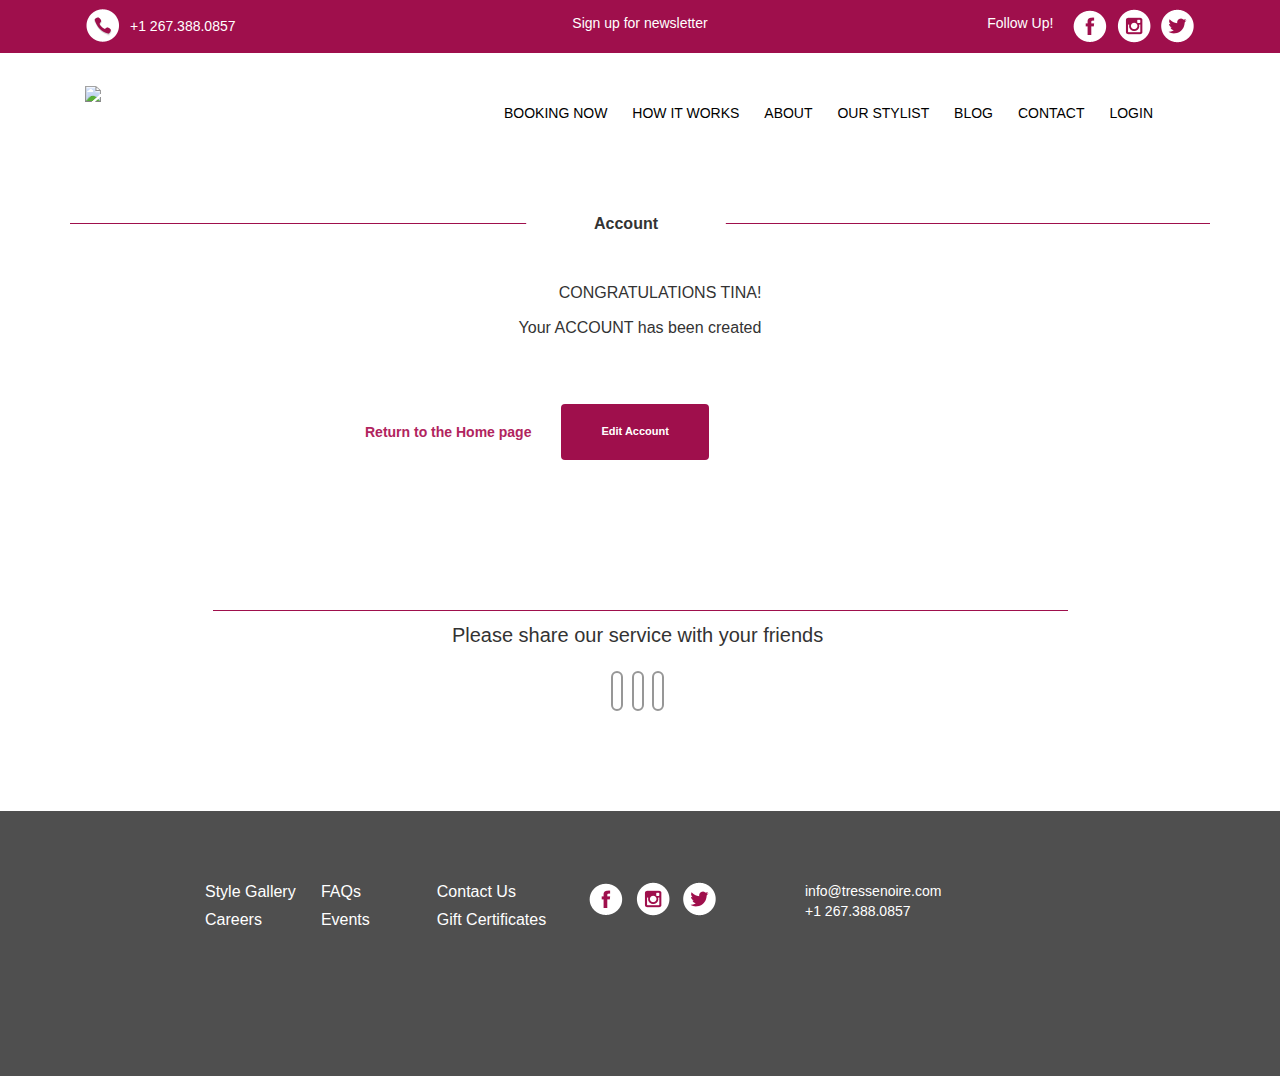
==== Account Created.html @ 784e3364 "initial commit" ====
<!doctype html>
<html lang="en">
  <head>
    <meta charset="utf-8">
    <meta http-equiv="X-UA-Compatible" content="IE=edge">
    <meta name="viewport" content="width=device-width, initial-scale=1">
    <!-- The above 3 meta tags *must* come first in the head; any other head content must come *after* these tags -->
    <title>Account Created</title>
    <link rel="preconnect" href="https://fonts.googleapis.com">
    <link rel="preconnect" href="https://fonts.gstatic.com" crossorigin>
	

    <link href="style.css" rel="stylesheet">
    <link href="css/lightslider.css" rel="stylesheet">
    

    <!-- Bootstrap -->
    <link rel="stylesheet" href="https://cdn.jsdelivr.net/npm/bootstrap@3.4.1/dist/css/bootstrap.min.css" integrity="sha384-HSMxcRTRxnN+Bdg0JdbxYKrThecOKuH5zCYotlSAcp1+c8xmyTe9GYg1l9a69psu" crossorigin="anonymous">
    <script src="http://ajax.googleapis.com/ajax/libs/jquery/1.9.1/jquery.min.js"></script>

    <!-- HTML5 shim and Respond.js for IE8 support of HTML5 elements and media queries -->
    <!-- WARNING: Respond.js doesn't work if you view the page via file:// -->
    <!--[if lt IE 9]>
      <script src="https://cdn.jsdelivr.net/npm/html5shiv@3.7.3/dist/html5shiv.min.js"></script>
      <script src="https://cdn.jsdelivr.net/npm/respond.js@1.4.2/dest/respond.min.js"></script>
    <![endif]-->
    
    
  <script>
$(document).ready(function(){
  $(".new_acc-button").click(function(){
    $(".popupWrap").toggleClass("active");
  });
  $(".closePopup, .popupTransparent").click(function(){
    $(".popupWrap").removeClass("active");
  });
});
</script>  
    
    
  </head>
  <body>
    
    
    
    <div class="contactWrap">
    	<div class="container">
          <div class="contactSlot">
            
            <div class="contact">
            	<div class="col-md-4">
                    <div class="phone">
                    	<ul>
                        	<li>+1 267.388.0857</li>
                        </ul>
                    </div>
                </div>
                
                <div class="col-md-4">
                    <div class="mid-head">
                     	<h3>Sign up for newsletter</h3>
                    </div>
                </div>
                
                <div class="col-md-4">
                    <div class="follow">
                     	<h3>Follow Up!</h3>
                            <ul>
                                <li><img src="images/fb-icon.png"></li>
                                <li><img src="images/insta-icon.png"></li>
                                <li><img src="images/twitter-icon.png"></li>
                            </ul>
                    </div>
                </div>
                
                
            </div>
            
           </div>
        </div>
        
    </div>
    
    
    <div class="headerWrap">
      <div class="container">
        <div class="headerSlot">

          <div class="col-sm-3">
            <div class="logo">
              <img src="../HTML/images/logo.png">
            </div>
          </div>  

          <div class="col-sm-9">

            <div class="MENUGlobe">
              <nav class="navbar-default">
                    <div class="container-fluid">
                    <!-- Brand and toggle get grouped for better mobile display -->
                    <div class="navbar-header">
                    <button type="button" class="navbar-toggle collapsed" data-toggle="collapse" data-target="#bs-example-navbar-collapse-1" aria-expanded="false">
                    <span class="sr-only">Toggle navigation</span>
                    <span class="icon-bar"></span>
                    <span class="icon-bar"></span>
                    <span class="icon-bar"></span>
                    <span class="xtag">X</span>
                    </button>
                    </div>
                    

                    <!-- Collect the nav links, forms, and other content for toggling -->
                    <div class="collapse navbar-collapse" id="bs-example-navbar-collapse-1">
                    
                      <ul class="nav navbar-nav">

                    <div class="task-bar">
                                  <ul>
                                    <li><a href="#">BOOKING NOW</a></li>
                                    <li><a href="#">HOW IT WORKS</a></li>
                                    <li><a href="#">ABOUT</a></li>
                                    <li><a href="#">OUR STYLIST</a></li>
                                    <li><a href="#">BLOG</a></li>
                                    <li><a href="#">CONTACT</a></li>
                                    <li><a href="#">LOGIN</a></li>
                                  </ul>
                     </div>

                    </ul>


                    </div><!-- /.navbar-collapse -->
                    </div><!-- /.container-fluid -->
                </nav>
              </div>

            
          </div>



        </div>
      </div>
      <div class="clearfix"></div>
    </div>
    
    
    
    
    
    <div class="accountWrap">
    	<div class="container">
       	  <div class="accountSlot">
            	
            <div class="account-border">
              <span>Account</span>
            </div>


            <div class="account-txt">
              <h1>CONGRATULATIONS TINA!</h1>
              <p>Your ACCOUNT has been created</p>
            </div>

                <div class="editSlot">
                  

                      <div class="edit-return">
                        <ul>
                          <li><a href="#">Return to the Home page</a></li>
                        </ul>
                      </div>
                    
                      <a href="#"><button type="submit" class="edit-button">Edit Account</button></a>
                    
                </div>


                <div class="zzz">

                  <div class="sharewrap">
                    <div class="share-border">
                      <span>Please share our service with your friends</span>
                    </div>
                  </div>

                  <div class="share-service">
                    <ul>
                      <li><img src="../HTML/images/share-fb.png" alt=""></li>
                      <li><img src="../HTML/images/share-ig.png" alt=""></li>
                      <li><img src="../HTML/images/share-twitter.png" alt=""></li>
                    </ul>
                  </div>
                </div>
            
          

            
            </div>

        </div>
    </div>
    

    <div class="footerWrap">
                   <div class="container">
                       <div class="footerSlot">
                            
                            	<div class="col-md-5 col-sm-5">
                                	<div class="menuSlot">
                                    	<ul>
                                        	<li>Style Gallery</li>
                                            <li>FAQs</li>
                                            <li>Contact Us</li>
                                            <li>Careers</li>
                                            <li>Events</li>
                                            <li>Gift Certiﬁcates</li>
                                        </ul>
                                    </div>
                         </div>
                                
                                
                                <div class="col-md-3 col-sm-3">
                                	<div class="footer-icon">
                                    	<ul>
                                        	<li><img src="images/fb-icon.png"></li>
                                            <li><img src="images/insta-icon.png"></li>
                                            <li><img src="images/twitter-icon.png"></li>
                                        </ul>
                                    </div>
                                </div>
                                
                                
                                <div class="col-md-4 col-sm-4">
                                	<div class="footer-contact">
                                    	<ul>
                                        	<li>info@tressenoire.com</li>
                                            <li>+1 267.388.0857</li>
                                        </ul>
                                    </div>
                                </div>
                              
                            
                       </div>
                    </div>
                </div>
    
    
    
    
    
	
    
    <!-- Include all compiled plugins (below), or include individual files as needed -->
    <script src="https://cdn.jsdelivr.net/npm/bootstrap@3.4.1/dist/js/bootstrap.min.js" integrity="sha384-aJ21OjlMXNL5UyIl/XNwTMqvzeRMZH2w8c5cRVpzpU8Y5bApTppSuUkhZXN0VxHd" crossorigin="anonymous"></script>
  </body>
</html>
---- style.css ----
@charset "utf-8";
/* CSS Document */

body { font-family:Arial}

.clearfix {clear: both;}

.contactWrap { padding-top: 8px; margin:0px auto; background:#9f0f4c;}
.contactSlot {padding:0px; margin:0px auto; }

.contact {padding:0px; margin:0px auto; color:white }

.phone {padding:0px; margin:0px auto;}
.phone ul {padding:0px; margin:0px auto; list-style:none}
.phone ul li {padding:8px 45px; margin:0px auto; background:url(images/phone-icon.png) left top no-repeat; font-size:14px}



.mid-head {padding:0px; margin:0px auto;}
.mid-head h3 {padding:8px 0px; margin:0px auto; font-size:14px; text-align: center;}

.follow {padding:0px; margin:0px auto; float: right;}
.follow h3 {padding:8px 0px; margin:0px auto; font-size:14px; float:left;}
.follow ul {padding:0px; margin-left: 80px; list-style:none}
.follow ul li {padding-left: 5px; margin:0px auto; display:inline-block;}
.follow ul li img:hover { opacity:0.5; transition:0.5s linear }


.headerWrap { padding:0px; margin:0px auto}
.headerSlot { padding:0px; margin-top:30px;}
.logo { padding:0px; margin-top:0px auto}


.MENUGlobe {padding: 0px; margin: 0px auto; float: right;}
.navbar { min-height:0px; margin-bottom:0px;}
.navbar-nav { float:right}
nav.navbar-default { background:none; border:none}

.task-bar {padding: 0px 0px; margin-top: 20px; float:right}
.task-bar ul {padding: 0px 0px; margin: 0px auto; list-style: none;}
.task-bar ul li {padding: 0px 3px 0px 0px; margin: 0px auto; display: inline-block; font-size: 14px; text-decoration:none}
.task-bar ul li a { padding:10px 8px 10px 8px; border:1px solid transparent; margin:0px auto; text-decoration:none; color:#000; transition:linear 0.5s}
.task-bar ul li a:hover { border:1px solid #000; border-radius:3px}



.page-heading {padding:0px; margin-top:60px; }
.page-heading ul {padding:0px; margin:0px auto; list-style:none }
.page-heading ul li {padding:0px 30px 0px 0px; margin:0px auto; display:inline-block; font-size:14px}
.page-heading ul li.active { font-weight:bold}
.page-heading ul li a { display:block; text-decoration:none; color:#000}
.page-heading ul li a:hover {font-weight:bold}
.page-heading h1 {padding: 0px; margin-top: 40px; font-size: 16px;}
.page-heading h1 span {font-weight: bold; color: #b6376c;}

.borderwrap { padding:0px ; margin-top:32px}
.borderSlot { padding:0px ; margin:0px auto; position:relative; border-bottom:2px solid #000;}
.borderSlot span { display:block; height:25px; width:50px; background:#fff; border-radius:200px; position:absolute; left:41%; top:-9px; text-align:center }


.formWrap { padding:0px; margin:0px auto; position:relative}
.formWrap:before { width:50%; right:0; top:0px; background:#f2f2f2; position:absolute; height:100%; content:""}
.formSlot { padding:0px; margin:0px auto}


.customer-info {padding:0px; margin-top:60px}
.customer-info h1 {padding:0px; margin-bottom: 12px; font-size:18px; font-weight: bold;}

.email { padding:10px 0px 10px 10px; margin:0px auto; width:100%; font-size: 12px; outline: none; border:2px solid rgba(0,0,0,0.5); border-radius: 3px;  }

.name {padding: 0px; margin-top: 12px;}
.f-name { padding:10px 0px 10px 10px; margin:0px auto; width:100%; font-size: 12px; outline: none; border:2px solid rgba(0,0,0,0.2); border-radius: 3px;  }
.l-name { padding:10px 0px 10px 10px; margin:0px auto; width:100%; font-size: 12px; outline: none; border:2px solid rgba(0,0,0,0.2); border-radius: 3px;  }


.address-info {padding:0px; margin-top:30px}
.address-info h1 {padding:0px; margin: 0px auto; font-size:18px; font-weight: bold;}

.address  { padding:10px 0px 10px 10px; margin-top: 12px; width:100%; font-size: 12px; outline: none; border:2px solid rgba(0,0,0,0.2); border-radius: 3px;  }
.apartment  { padding:10px 0px 10px 10px; margin-top: 12px; width:100%; font-size: 12px; outline: none; border:2px solid rgba(0,0,0,0.2); border-radius: 3px;  }
.city { padding:10px 0px 10px 10px; margin-top: 12px; width:100%; font-size: 12px; outline: none; border:2px solid rgba(0,0,0,0.2); border-radius: 3px;  }

.country { padding:10px 0px 10px 10px; margin-top: 12px; width:100%; font-size: 12px; outline: none; border:2px solid rgba(0,0,0,0.2); border-radius: 3px;  }
.city-opt { padding:10px 0px 10px 10px; margin-top: 12px; width:100%; font-size: 12px; outline: none; border:2px solid rgba(0,0,0,0.2); border-radius: 3px;  }
.zip { padding:10px 0px 10px 10px; margin-top: 12px; width:100%; font-size: 12px; outline: none; border:2px solid rgba(0,0,0,0.2); border-radius: 3px;  }
.Phone { padding:10px 0px 10px 10px; margin-top: 12px; width:100%; font-size: 12px; outline: none; border:2px solid rgba(0,0,0,0.2); border-radius: 3px;  }

.additional { padding:0px; margin:15px auto;}
.additional h1 { padding:0px 10px; margin:0px auto; font-size:16px; text-align:center; font-weight: bold;}
.landmark { padding:10px 0px 10px 10px; margin-top: 12px; width:100%; font-size: 12px; outline: none; border:2px solid rgba(0,0,0,0.2); border-radius: 3px;  }

.payment {padding: 0px; margin: 20px auto;}
.box {padding: 0px; margin: 0px auto;}
.box span {font-size: 13px; font-weight: bold;}

.button {padding: 0px; margin: 15px auto;}

.return {padding: 0px; margin: 18px auto;}
.return ul {padding: 0px; margin: 0px auto; list-style: none;}
.return ul li {padding-left: 15px; margin: 0px auto; background: url(../HTML/images/prev-icon.png) -2px 2px no-repeat; color: #b1245e; font-size: 12px; font-weight: bold; } 

.form-button {padding:20px 30px; margin: 0px auto; float: right; background-color: #9f0f4c; color: white; font-size: 11px; font-weight: bold; border: none; border-radius: 4px;}
.form-button:hover { background:rgba(0,0,255,0.2); transition:linear 0.8s}



.summary {padding: 0px; margin: 0px auto; background: #f2f2f2; height: 820px;}
.summarySlot {padding: 0px; margin: 0px auto; width: 420px;}
.summarySlot h1 {padding-top: 20px; margin: 0px auto; font-size: 16px; text-align: center;}
.summarySlot h2 {padding-top: 20px; margin: 0px auto; font-size: 16px; text-align: center; color: #b1245e;}

.product {padding:0px 0px; margin-top: 50px; margin-bottom: 20px;}
.product-name {padding: 0px; margin: 0px auto; float: left;}
.product-name h3 {padding: 25px 0px 25px 70px; margin: 0px auto; font-size: 16px; font-weight: bold; background: url(../HTML/images/Product-img.png) left top no-repeat;}

.product-price {padding: 20px 0px; margin: 0px auto; float: right;}
.product-price h3 {padding: 0px; margin: 0px auto; font-size: 16px; font-weight: bold; }


.additional-services {padding: 0px; margin: 0px auto;}
.services {padding: 0px 90px; margin: 0px auto; display: flex; }

.ad-1 {padding: 0px; margin: 0px auto; text-align: center; }
.ad-1 h1 {padding: 10px 0px; margin: 0px auto; font-size: 14px;}
.ad-1 ul {padding: 0px; margin: 0px auto; list-style: none}
.ad-1 ul li {padding: 0px; margin: 0px auto;  width: 100%;}
.ad-1 h2 {padding: 10px 0px; margin: 0px auto; font-size: 14px;}

.ad-2 {padding: 0px; margin: 0px auto; text-align: center;}
.ad-2 h1 {padding: 10px 0px; margin: 0px auto; font-size: 14px;}
.ad-2 ul {padding: 0px; margin: 0px auto; list-style: none}
.ad-2 ul li {padding: 0px; margin: 0px auto;  width: 100%;}
.ad-2 h2 {padding: 10px 0px; margin: 0px auto; font-size: 14px;}

.service-border {border-top: 2px solid #979797; margin:0px auto;}

.coupon-form {padding: 0px; margin: 15px auto;}
.coupon { padding:10px 0px 10px 10px; margin:0px auto; width:100%; font-size: 12px; outline: none; border:2px solid rgba(0,0,0,0.5); border-radius: 3px; background: #f2f2f2;  }


.taxes {padding: 0px; margin: 0px auto;}

.t-1 {padding: 0px; margin: 20px auto; float: left;}
.t-1 h1 {padding: 0px; margin: 0px auto; font-size: 13px; font-weight: bold; color: #5c5c5c;}
.t-1 h2 {padding-top: 10px; margin: 0px auto; font-size: 13px; text-align: left; color: #5c5c5c; font-weight: bold; color: #5c5c5c;}


.t-2 {padding: 0px; margin: 20px auto; float: right;}
.t-2 h1 {padding: 0px; margin: 0px auto; font-size: 13px; font-weight: bold; color: #5c5c5c;}
.t-2 h2 {padding-top: 10px; margin: 0px auto; font-size: 13px; text-align: right; color: #5c5c5c; font-weight: bold; color: #5c5c5c;}

.total-border {border-bottom: 2px solid #979797; margin:0px auto;}

.t-price {padding: 0px; margin: 0px auto;}
.t-price h1 {padding-top: 0px; margin: 0px auto; font-size: 20px; float: right; color: #5c5c5c; font-weight: bold; color: #5c5c5c;}
.t-price h2 {padding-top: 0px; margin: 0px auto; font-size: 14px;  float: left;  color: #5c5c5c; font-weight: bold; color: #5c5c5c;}



.terms-and-condition {padding: 0px; margin: 0px auto; text-align: center;}
.terms-and-condition h1 {padding: 0px; margin: 0px auto; color: #b1245e; font-size: 14px; font-weight: bold; font-style: italic;}
.terms-and-condition span {font-size: 13px; font-weight: bold;}

.footerWrap {padding: 0px; margin: 0px auto; height: 265px; background-color: #4f4f4f;}
.footerSlot {padding-top: 70px; margin: 0px 120px; position:relative }

.menuSlot {padding: 0px; margin: 0px auto; }
.menuSlot ul {padding: 0px; margin: 0px auto; list-style:none }
.menuSlot ul li {padding: 0px 0px 5px 0px; margin: 0px auto; display:inline-block; color:#FFFFFF; font-size:16px; min-width:112px}

.footer-icon {padding-left: 0px; margin: 0px auto; }
.footer-icon ul {padding: 0px; margin: 0px auto; list-style:none }
.footer-icon ul li {padding: 0px 0px 0px 8px; margin: 0px auto; display:inline-block; color:#FFFFFF}
.footer-icon ul li img:hover { opacity:0.5; transition:0.5s linear }


.footer-contact {padding: 0px; margin: 0px auto; }
.footer-contact ul {padding: 0px; margin: 0px auto; list-style:none }
.footer-contact ul li {padding: 0px; margin: 0px auto; color:#FFFFFF}







@media screen and (max-width:1199px) {


}



@media screen and (max-width:992px) {

.phone {padding:0px; margin:0px auto; float:left}

.mid-head {padding:0px; float:left; margin-left:60px}


.follow {padding:0px; margin:0px auto; float: right;}



.headerWrap { padding:0px; margin:0px auto}
.headerSlot { padding:0px; margin-top:30px}
.logo { padding:0px; margin-top:0px}
.logo img {max-width:100%}



.task-bar {padding: 0px 0px; margin-top: 15px;}
.task-bar ul {padding: 0px 0px; margin: 0px auto; list-style: none;}
.task-bar ul li {padding: 0px 0px 0px 0px; margin: 0px auto; font-size: 11px; text-decoration:none}
.task-bar ul li a { padding:10px 5px 10px 5px; text-decoration:none; color:#000;}
.task-bar ul li a:hover { border:1px solid #000; border-radius:3px; font-weight:600}

.MENUGlobe .container-fluid {padding:0px}
div#bs-example-navbar-collapse-1 {padding:0px}



.formWrap { padding:0px; margin:0px auto; position:relative}
.formWrap:before { width:50%; right:0; top:0px; background:none; position:absolute; height:100%; content:""}
.formSlot { padding:0px; margin:0px auto}



.customer-info {padding:0px; margin-top:60px}
.customer-info h1 {padding:0px; margin-bottom: 12px; font-size:18px; font-weight: bold;}

.email { padding:10px 0px 10px 10px; margin:0px auto; width:100%; font-size: 12px; outline: none; border:2px solid rgba(0,0,0,0.5); border-radius: 3px;  }

.name {padding: 0px; margin-top: 0px;}
.f-name { padding:10px 0px 10px 10px; margin:12px auto; width:100%; font-size: 12px; outline: none; border:2px solid rgba(0,0,0,0.2); border-radius: 3px;  }
.l-name { padding:10px 0px 10px 10px; margin:0px auto; width:100%; font-size: 12px; outline: none; border:2px solid rgba(0,0,0,0.2); border-radius: 3px;  }



.form-button {padding:20px 30px; margin: 30px auto; float: left; background-color: #9f0f4c; color: white; font-size: 11px; font-weight: bold; border: none; border-radius: 4px;}


.footerWrap {padding: 0px; margin: 0px auto; height: auto; background-color: #4f4f4f;}
.footerSlot {padding-top: 70px; margin: 0px 0px;  }

.menuSlot {padding: 0px; margin: 0px auto; }
.menuSlot ul {padding: 0px; margin: 0px auto; list-style:none }
.menuSlot ul li {padding: 0px 0px 10px 0px; margin: 0px auto; display:inline-block; color:#FFFFFF; font-size:16px; min-width:120px}

.footer-icon {padding-left: 0px; margin: 0px auto;}
.footer-icon ul {padding: 0px; margin: 0px auto; list-style:none }
.footer-icon ul li {padding: 0px 0px 0px 8px; margin: 0px auto; display:inline-block; color:#FFFFFF}

.footer-contact {padding: 0px; margin: 0px auto; }
.footer-contact ul {padding: 0px; margin: 0px auto; list-style:none }
.footer-contact ul li {padding: 0px; margin: 0px auto; color:#FFFFFF}




}






@media screen and (max-width:767px) {


.contactWrap { padding-top: 8px; margin:0px auto; background:#9f0f4c;}
.contactSlot {padding:0px; margin:0px auto; }

.contact {padding:0px; margin:0px auto; color:white }

.phone {padding:0px; margin:0px auto; position:absolute}
.phone ul {padding:0px; margin:0px auto; list-style:none}
.phone ul li {padding:8px 45px; margin:0px auto; background:url(images/phone-icon.png) left top no-repeat; font-size:14px}

.mid-head {padding:0px; margin:0px auto; display:none}
.mid-head h3 {padding:8px 0px; margin:0px auto; font-size:14px; text-align: center;}

.follow {padding:0px; margin:0px auto; float: right;}
.follow h3 {padding:8px 0px; margin:0px auto; font-size:14px; float:left; display:none}
.follow ul {padding:0px; margin-left: 80px; list-style:none}
.follow ul li {padding-left: 5px; margin:0px auto; display:inline-block;}


.logo { padding:0px; margin-top:0px; float:left}
.logo img {max-width:80%}


.MENUGlobe {padding: 0px; margin: 0px auto; position: relative; float: none;}
.navbar { min-height:0px; margin-bottom:0px;}
.MENUGlobe .navbar-nav { float:right; margin: 0px auto;}
nav.navbar-default { background:none; border:none}

.navbar-default .collapsed .xtag { display:none!important;}
.navbar-default .navbar-toggle .xtag { display:inline;}

.navbar-default .navbar-toggle .icon-bar {display: none;}
.navbar-default .collapsed .icon-bar { display:block;}

.navbar-toggle .xtag {padding:0px; width:0px; height:0px}
button.navbar-toggle {width:44px; height:34px}





.task-bar {padding: 0px 0px; margin: 20px auto; position: absolute; box-shadow: 0px 10px 10px rgb(0 0 0 / 20%); transform: scale(1.05); left: 0px; z-index: 1; width: 100%; background: #fff; }
.task-bar:hover {z-index: 1; }
.task-bar ul {padding: 0px 0px; margin: 0px auto; list-style: none; float: none;}
.task-bar ul li {padding: 0px 0px 0px 0px; margin: 0px auto; display: block; float: none; font-size: 14px; text-decoration:none; border-bottom:1px solid #ddd}
.task-bar ul li a { padding:10px 8px 10px 8px; display: block; border:1px solid transparent; margin:0px auto; text-decoration:none; color:#000}
.task-bar ul li a:hover { border:1px solid #000; border-radius:3px; font-weight: lighter;}



.page-heading {padding:0px; margin-top:30px; }

.summary {padding: 0px; margin: 0px auto; background: #f2f2f2;  height: 100%}
.summarySlot {padding: 0px; margin: 0px auto; width:100%;}
.summarySlot h1 {padding-top: 20px; margin: 0px auto; font-size: 14px; text-align: center;}
.summarySlot h2 {padding-top: 20px; margin: 0px auto; font-size: 14px; text-align: center; color: #b1245e;}

.product {padding:0px 0px; margin-top: 20px; margin-bottom: 20px;}
.product-name {padding: 0px; margin: 0px 20px; float: left;}
.product-name h3 {padding: 25px 0px 25px 0px; margin: 0px auto; font-size: 14px; font-weight: bold; background: none;}

.product-price {padding: 20px 0px; margin: 0px 20px; float: right;}
.product-price h3 {padding: 0px; margin: 0px auto; font-size: 14px; font-weight: bold; }


.additional-services {padding: 0px; margin: 0px auto;}
.services {padding: 0px 50px; margin: 0px auto; display: flex; }

.ad-1 {padding: 0px; margin: 0px auto; text-align: center; }
.ad-1 h1 {padding: 10px 0px; margin: 0px auto; font-size: 14px;}
.ad-1 ul {padding: 0px; margin: 0px auto; list-style: none}
.ad-1 ul li {padding: 0px; margin: 0px auto;  width: 100%;}
.ad-1 h2 {padding: 10px 0px; margin: 0px auto; font-size: 14px;}

.ad-2 {padding: 0px; margin: 0px auto; text-align: center;}
.ad-2 h1 {padding: 10px 0px; margin: 0px auto; font-size: 14px;}
.ad-2 ul {padding: 0px; margin: 0px auto; list-style: none}
.ad-2 ul li {padding: 0px; margin: 0px auto;  width: 100%;}
.ad-2 h2 {padding: 10px 0px; margin: 0px auto; font-size: 14px;}

.service-border {border-top: 2px solid #979797; margin:0px 20px;}

.coupon-form {padding: 0px; margin: 15px auto;}
.coupon { padding:10px 0px 10px 10px; margin:0px auto; width:100%; font-size: 12px; outline: none; border:2px solid rgba(0,0,0,0.5); border-radius: 3px; background: #f2f2f2;  }


.taxes {padding: 0px; margin: 0px 20px;}

.t-1 {padding: 0px; margin: 20px auto; float: left;}
.t-1 h1 {padding: 0px; margin: 0px auto; font-size: 13px; font-weight: bold; color: #5c5c5c;}
.t-1 h2 {padding-top: 10px; margin: 0px auto; font-size: 13px; text-align: left; color: #5c5c5c; font-weight: bold; color: #5c5c5c;}


.t-2 {padding: 0px; margin: 20px auto; float: right;}
.t-2 h1 {padding: 0px; margin: 0px auto; font-size: 13px; font-weight: bold; color: #5c5c5c;}
.t-2 h2 {padding-top: 10px; margin: 0px auto; font-size: 13px; text-align: right; color: #5c5c5c; font-weight: bold; color: #5c5c5c;}

.total-border {border-bottom: 2px solid #979797; margin:0px auto;}

.t-price {padding: 0px; margin: 10px auto;}
.t-price h1 {padding-top: 0px; margin: 0px auto; font-size: 14px; float: right; color: #5c5c5c; font-weight: bold; color: #5c5c5c;}
.t-price h2 {padding-top: 0px; margin: 0px auto; font-size: 14px;  float: left;  color: #5c5c5c; font-weight: bold; color: #5c5c5c;}



.terms-and-condition {padding: 0px; margin: 20px auto; text-align: center;}
.terms-and-condition h1 {padding: 0px; margin: 0px auto; color: #b1245e; font-size: 14px; font-weight: bold; font-style: italic;}
.terms-and-condition span {font-size: 13px; font-weight: bold;}


.footerWrap {padding: 0px; margin: 0px auto; height:auto; background-color: #4f4f4f;}
.footerSlot {padding-top: 70px; margin: 0px 0px; }

.menuSlot {padding: 0px; margin: 0px auto; }
.menuSlot ul {padding: 0px; margin: 0px auto; list-style:none }
.menuSlot ul li {padding: 0px 0px 10px 0px; margin: 0px auto; display:block; color:#FFFFFF; font-size:16px; min-width:120px; text-align:center}

.footer-icon {padding: 0px; margin: 30px auto; text-align:center}
.footer-icon ul {padding: 0px; margin: 0px auto; list-style:none }
.footer-icon ul li {padding: 0px 8px 0px 0px; margin: 0px auto; display:inline-block; color:#FFFFFF;  text-align:center}

.footer-contact {padding: 0px; margin: 0px auto; }
.footer-contact ul {padding: 0px; margin: 0px auto; list-style:none }
.footer-contact ul li {padding: 5px 0px; margin: 0px auto; color:#FFFFFF; text-align:center}



}




/*start Booking Page here*/

.debitWrap { padding:0px; margin-top:70px; position:relative}
.debitWrap:before { width:50%; right:0; top:0px; background:#f2f2f2; position:absolute; height:100%; content:""}
.debitSlot { padding:0px; margin:0px auto}

.booking-info {padding:0px; margin:0px auto}
.booking-info h1 {padding-bottom:15px; margin:0px auto; font-size:16px; font-weight: 600;}

.appointment-opt {padding:10px 15px; margin:0px auto; border: 1px solid #979797; border-radius: 8px 8px 0px 0px;}
.appointment-opt label {padding:0px; margin:0px auto; font-size:13px; }
.appointment-opt span {padding-left:40px; margin:0px auto; font-size:14px; font-weight: bold; color: #b1245e; }
.appointment-opt p {padding:10px 15px; margin:0px auto; font-size:13px; }


.payment-opt {padding:10px 15px; margin:0px auto; border: 1px solid #979797; border-radius: 0px 0px 8px 8px;}
.payment-opt label {padding:0px; margin:0px auto; font-size:13px; }
.payment-opt span {padding-left:40px; margin:0px auto; font-size:14px; font-weight: bold; color: #b1245e; }

.payment-opt ul { padding:0px 15px; margin:0px auto; list-style:none}
.payment-opt ul li { padding-left:45px; margin:0px auto; list-style:none; font-size:13px; background:url(images/debit-card.png) left 2px no-repeat; background-size: 40px; }


.billing-opt  { padding:0px; margin-top:10px} 
.billing-opt label {padding:0px; margin:0px auto; font-size:13px; }
.billing-opt p {padding:0px 15px; margin:0px auto; font-size:13px; }



@media screen and (max-width:992px) {

.debitWrap::before { background:none}


}




@media screen and (max-width:767px) {

.debitWrap::before { background:none}


}



/*end Booking Page here*/





/*start Payment Done here*/

.congWrap { padding:0px; margin:100px auto; }
.congSlot { padding:0px; margin:0px auto}

.congratulation-border { padding:0px ; margin-top:32px}
.congratulation-border { padding:0px ; margin:0px auto; position:relative; border-bottom:1px solid #9f0f4c;}
.congratulation-border span { display:block; height:25px; width:250px; font-size: 16px; font-weight: bolder; background:#fff; border-radius:200px; position:absolute; left:37%; top:-10px; text-align:center }

.boxSlot { padding: 0px; margin-top: 60px; display: flex; justify-content: center;}

.complete-box {padding: 15px 10px 0px 20px; margin: 0px auto; background: #f4f4f4; border-radius: 15px;}
.complete-box h1 {padding: 5px 0px 5px 0px; margin: 0px auto; font-size: 16px; font-style: italic; background: url(../HTML/images/complete-icon.png) 80px top no-repeat; background-size: 25px; text-align: center;}
.complete-box p {padding: 10px 0px; margin: 0px auto; font-size: 16px;}
.complete-box span {padding: 0; margin: 0px auto; color:#b1245e; font-weight: bold;}


.fluid { padding: 0px; margin: 0px auto; display: grid; justify-content: center;}

.new_acc {padding: 0px; margin-top: 50px; text-align: center;}
.new_acc-button {padding:20px 30px; margin: 0px auto; text-align: center; background-color: #9f0f4c; color: white; font-size: 11px; font-weight: bold; border: none; border-radius: 4px;}
.new_acc-button a {color: #fff; }
.new_acc-button:hover { background:rgba(0,0,255,0.2); transition:linear 0.8s;}

.updates-link {padding: 0px; margin: 10px 0px 0px 40px; display: flex; justify-content: center;}
.updates-link ul {padding: 0px; margin: 0px auto; list-style: none;}
.updates-link ul li {padding: 0px 0px 3px 15px; margin: 0px auto; background: url(../HTML/images/updates-link_list-style.png) left 3px no-repeat; background-size: 10px; font-size: 13px;}
.updates-link ul li a {text-decoration: none; color: #000;}
.updates-link ul li a:hover { color: red; -webkit-transition: 0.5s; transition: 0.5s; }

.sharewrap {padding: 0px; margin: 60px auto;}
.share-border { padding:0px ; margin-top:32px}
.share-border { padding:0px ; margin:0px auto; position:relative; border-top:1px solid #9f0f4c; width: 75%;}
.share-border span { padding-top:10px ; margin:0px auto; font-size: 20px; font-weight: lighter; border-radius:200px; position:absolute; left:28%; top:0px; text-align:center }

.share-service {padding: 0px; margin: 0px auto; text-align: center;}
.share-service ul {padding: 0px; margin: 0px auto; list-style: none;}
.share-service ul li {padding: 8px 4px; margin-right: 5px; border: 2px solid #979797; display: inline-block; border-radius: 100px;}
.share-service ul li img {width: 62%;}
.share-service ul li:hover {background-color: rgba(0,0,0,0.5); transition:linear 0.3s}





/*end Payment Done here*/



/*start Popup Page here*/


.popupWrap { display:none;}
.popupWrap.active { display:block;}
.popupTransparent { background:rgba(0,0,0,0.2); position:fixed; left:0px; top:0px; width:100%; height:100%;}
.popupWrap .closePopup { position:absolute; right:10px; top:0px; font-size:22px; cursor:pointer;}
    	
.popup { padding:0px 0px 30px 0px; margin-left:-180px; width:365px; background:white; position: absolute; left: 50%; top: 39%; border-radius:15px}
	
.fill-Detail {padding:40px 60px 0px 50px;} 
.fill-Detail label {font-size: 16px;}
.fill-Detail p {font-size: 13px; font-style: italic;}
	
.confim_acc {padding: 0px; margin-top: 25px; text-align: center;}
.confirm-button {padding:0px; margin: 0px auto; text-align: center; width: 160px; height: 60px; background-color: #9f0f4c; color: white; font-size: 11px; font-weight: bold; border: none; border-radius: 5px;}
.confirm-button a {color: #fff; }
.confirm-button:hover { background:rgba(0,0,255,0.2); transition:linear 0.8s;}


/*end Popup Page here*/



/*start Account Created here*/

.accountWrap { padding:0px; margin:100px auto; }
.accountSlot { padding:0px; margin:0px auto}

.account-border { padding:0px ; margin-top:32px}
.account-border { padding:0px ; margin:0px auto; position:relative; border-bottom:1px solid #9f0f4c;}
.account-border span { display:block; height:25px; width:200px; font-size: 16px; font-weight: bolder; background:#fff; border-radius:200px; position:absolute; left:40%; top:-10px; text-align:center }

.account-txt {padding: 0px; margin: 55px auto; justify-content: center; display: grid;}
.account-txt h1 {padding: 5px 0px 5px 40px; margin: 0px auto; font-size: 16px; background: url(../HTML/images/complete-icon.png) left top no-repeat; background-size: 25px; }
.account-txt p {padding: 10px 0px; margin: 0px auto; font-size: 16px;}


.editSlot {padding: 0px; margin: 0px auto; width: 580px;}

.edit-return {padding: 0px; margin: 18px auto; float: left; }
.edit-return ul {padding: 0px; margin: 0px auto; list-style: none;}
.edit-return ul li {padding-left: 15px; margin: 0px auto; background: url(../HTML/images/prev-icon.png) -2px 2px no-repeat;  font-size: 14px; font-weight: bold; } 
.edit-return ul li a {color: #b1245e; text-decoration: none;}
.edit-return ul li a:hover {color:rgba(0,0,255,0.5); transition: 0.5s linear;}

.edit-button {padding:20px 40px; margin: 0px 30px; text-align: center; background-color: #9f0f4c; color: white; font-size: 11px; font-weight: bold; border: none; border-radius: 4px;}
.edit-button a {color: #fff; }
.edit-button:hover { background:rgba(0,0,255,0.2); transition:linear 0.8s;}

.zzz {margin-top: 15rem;}

/*end Account Created here*/



/*start Home Page here*/



.home_headerWrap { padding:0px; margin:0px auto; background: url(../HTML/images/banner-background.png) left top no-repeat; background-size: cover; height: 500px;}
.home_headerSlot { padding:0px; margin-top:30px;}
.logo { padding:0px; margin-top:0px auto}


.banner-txt {padding: 0px; margin: 0px auto; color: #fff; top: 8em; position: absolute; right: 0;}
.banner-txt h1 {padding: 0px; margin: 0px auto; font-size: 38px; text-align: center; }
.banner-txt span {padding: 0px; margin: 0px auto; font-size: 28px; font-weight: bold; }

.banner-btn {padding:15px 30px; margin-top: 20px; float: right; text-align: center; background-color: #f6930e; color: white; font-size: 20px; font-weight: lighter; border-radius: 14px; }
.banner-btn a {color: #fff; }
.banner-btn:hover { background:rgba(0,0,255,0.2); transition:linear 0.8s;}


.home_task-bar {padding: 0px 0px; margin-top: 20px; float:right}
.home_task-bar ul {padding: 0px 0px; margin: 0px auto; list-style: none;}
.home_task-bar ul li {padding: 0px 3px 0px 0px; margin: 0px auto; display: inline-block; font-size: 16px; font-weight: bold; text-decoration:none}
.home_task-bar ul li a { padding:10px 8px 10px 8px; border:1px solid transparent; margin:0px auto; text-decoration:none; color:#000; }
.home_task-bar ul li a:hover { background:rgba(183,16,77,0.5); border-radius:5px; color:white;}




.workWrap {padding: 0px; margin: 0px auto; background: #b7104d; color: #fff;}
.workSlot {padding: 0px; margin: 0px auto;}
.workSlot h1 {text-align:center; text-transform:uppercase; font-size:30px; font-weight: bold; letter-spacing: 2pt;}
.work {padding: 0px; margin: 0px auto; text-align: center;}
.work img { width: 30%;}
.work h3 { font-size:22px; font-weight:lighter}

.pampering { padding:50px; margin:0px auto; background:url(images/misson_bg.png) left top no-repeat; background-size: cover;}
.pampering h1 { padding:0px; margin:0px auto; font-size:30px; font-weight:bold }
.pampering p { padding-right:10em; margin:25px auto; font-size:20px; }
.pampering span { text-decoration:underline}


.trending-setting { text-align:center; margin: 30px auto;}
.setting-btn { padding:0px; margin:0px auto; background:#b7104d; color:#FFFFFF; border:none; font-size:20px; width:450px; height:40px; text-align:center}
.setting-btn span { font-style:italic; font-family:"Times New Roman", Times, serif; font-size:22px}


.clientWrap {padding: 0px; margin: 0px auto; }
.clientSlot {padding: 0px; margin: 0px auto; }
.clients img {padding: 0px; margin: 0px auto; border:1px solid; width: 100%; }



.meet-clients { text-align:center; margin: 30px auto;}
.client-btn { padding:0px; margin:0px auto; background:#b7104d; font-family: tIMES NEW ROMAN; color:#FFFFFF; border:none; font-size:28px; width:550px; height:45px; text-align:center}
.client-btn span {font-family: Myriad Pro; font-size:20px}




@media screen and (max-width:992px) {

.home_headerWrap { position:relative}
.home_headerWrap::before { background:rgba(0,0,0,0.4); content:""; min-width:100%; min-height:100%; position:absolute}
.home_headerSlot { background:rgba(256,256,256,0.5); border-radius:25px; z-index: 1; position: absolute;}

.logo { padding:10px 20px}
.logo img { max-width:80%}

.home_task-bar {margin-top: 15px;}
.home_task-bar ul li {font-size: 15px;}
.home_task-bar ul li a { padding:10px 8px 10px 8px; border:1px solid transparent; margin:0px auto; text-decoration:none; color:#000; }
.home_task-bar ul li a:hover { background:rgba(183,16,77,0.5); border-radius:18px; color:white;}



.banner-txt {top: 18em; right:20%}

.banner-btn {padding:15px 15px; margin-top: 20px; float:left; right:20%; position:absolute; font-size: 15px; font-weight: lighter; border-radius: 10px; }

.workWrap {padding: 0px; margin: 0px auto; background: #b7104d; color: #fff;}
.workSlot {padding: 0px; margin: 0px auto;}
.workSlot h1 {text-align:center; text-transform:uppercase; font-size:25px; font-weight: bold; letter-spacing: 2pt;}
.work {padding: 0px; margin: 0px auto; text-align: center;}
.work img { width: 50%;}
.work h3 { font-size:18px; font-weight:lighter}

.pampering { padding:30px 0px; text-align:justify; }
.pampering p { padding-right:0px; margin:20px auto; font-size:18px; }



.clients {padding: 0px; margin-bottom: 50px; }





}

@media screen and (max-width:767px) {

.home_headerWrap { background: url(../HTML/images/banner-background.png) -200px top no-repeat; background-size: cover }
.home_headerSlot { background:none; position:static}

.logo { padding:0px 10px}


.MENUGlobe {padding: 0px; margin: 0px auto; position: relative; float: none;}
.navbar { min-height:0px; margin-bottom:0px;}
.MENUGlobe .navbar-nav { float:none; margin: 0px auto;}
nav.navbar-default { background:none; border:none}

.navbar-default .collapsed .xtag { display:none!important;}
.navbar-default .navbar-toggle .xtag { display:inline;}

.navbar-default .navbar-toggle .icon-bar {display: none;}
.navbar-default .collapsed .icon-bar { display:block;}

.navbar-toggle .xtag {padding:0px; width:0px; height:0px}
button.navbar-toggle {width:44px; height:34px}


.home_task-bar {padding: 0px 0px; margin: 0px auto; position: static; box-shadow: 0px 10px 10px rgb(0 0 0 / 20%); transform: scale(1); left: 0px; z-index: 1; width: 100%; background:rgba(256,256,256,0.5); }
.home_task-bar:hover {z-index: 1; }
.home_task-bar ul {padding: 0px 0px; margin: 0px auto; list-style: none; float: none;}
.home_task-bar ul li {padding: 0px 0px 0px 0px; margin: 0px auto; display: block; float: none; font-size: 14px; text-decoration:none; border-bottom:1px solid #ddd}
.home_task-bar ul li a { padding:10px 8px 10px 8px; display: block; border:1px solid transparent; margin:0px auto; text-decoration:none; color:#000}
.home_task-bar ul li a:hover { border:1px solid #000; border-radius:3px; font-weight: lighter;}


.banner-txt { padding:0px 25px; top: 10em; right:0%}
.banner-txt h1{ font-size:30px}
.banner-txt span{ font-size:22px}


.workSlot h1 {font-size:22px;}
.work img { width: 30%;}
.work h3 { font-size:16px; font-weight:lighter}


.pampering { padding:30px 0px; text-align:center; }
.pampering h1 { font-size:25px}
.pampering p { padding-right:0px; margin:20px auto; font-size:18px; }


.setting-btn { width:300px; }

.client-btn { width:300px; font-size:20px }
.client-btn span {font-family: Myriad Pro; font-size:15px}

.meet-clients { margin:0px 0px 30px 0px}


}



/*end Home Page here*/
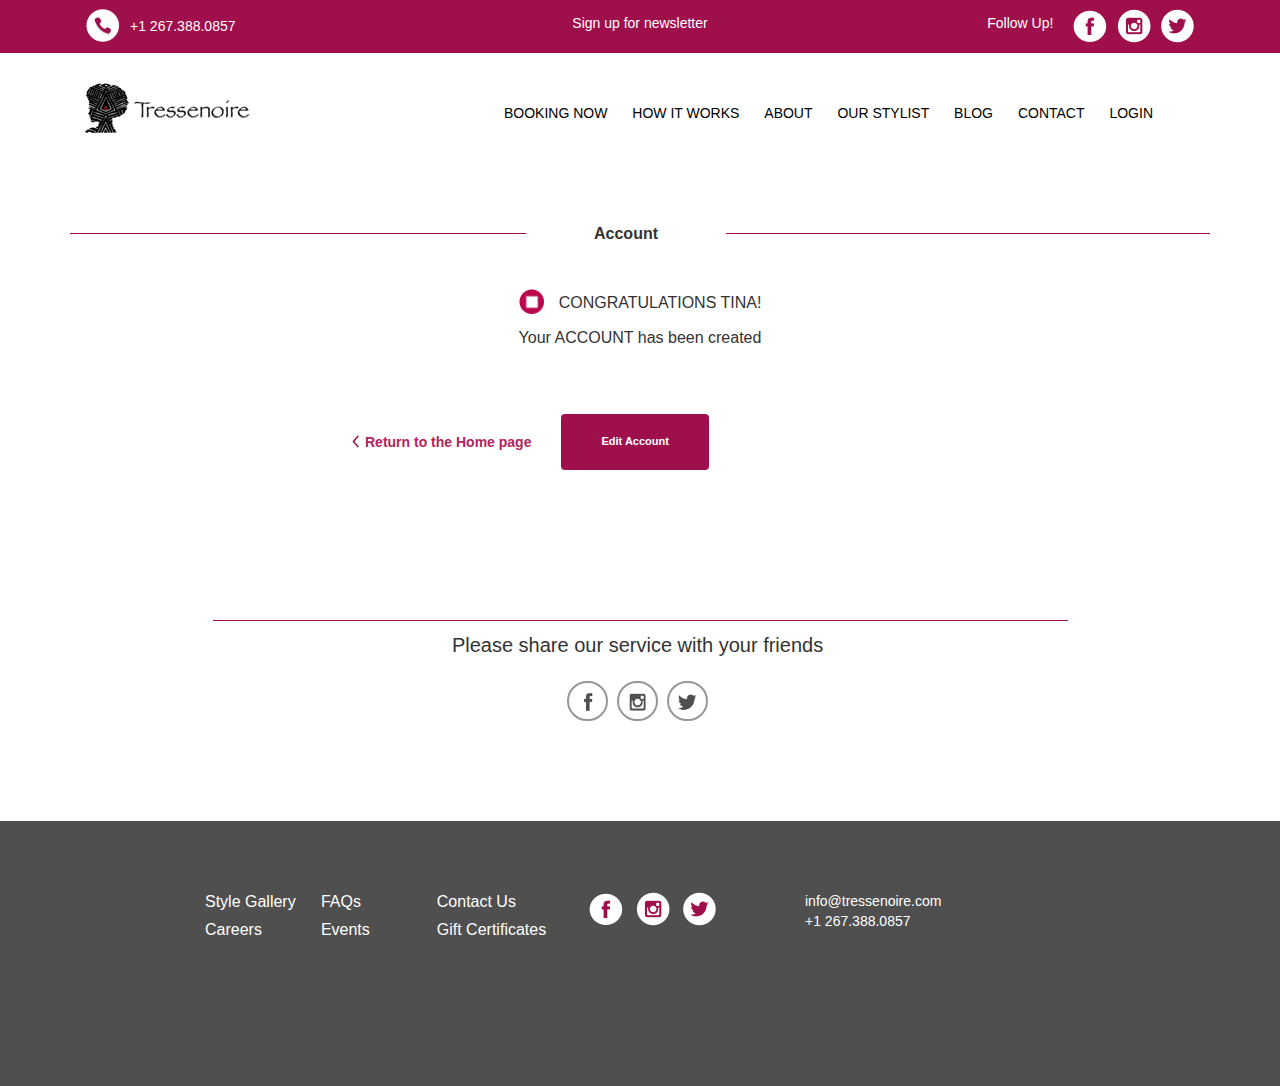
==== commit cbfd7034: "initial" ====
--- a/Account Created.html
+++ b/Account Created.html
@@ -88,7 +88,7 @@
 
           <div class="col-sm-3">
             <div class="logo">
-              <img src="../HTML/images/logo.png">
+              <img src="images/logo.png">
             </div>
           </div>  
 
@@ -186,9 +186,9 @@
 
                   <div class="share-service">
                     <ul>
-                      <li><img src="../HTML/images/share-fb.png" alt=""></li>
-                      <li><img src="../HTML/images/share-ig.png" alt=""></li>
-                      <li><img src="../HTML/images/share-twitter.png" alt=""></li>
+                      <li><img src="images/share-fb.png" alt=""></li>
+                      <li><img src="images/share-ig.png" alt=""></li>
+                      <li><img src="images/share-twitter.png" alt=""></li>
                     </ul>
                   </div>
                 </div>
@@ -254,4 +254,4 @@
     <!-- Include all compiled plugins (below), or include individual files as needed -->
     <script src="https://cdn.jsdelivr.net/npm/bootstrap@3.4.1/dist/js/bootstrap.min.js" integrity="sha384-aJ21OjlMXNL5UyIl/XNwTMqvzeRMZH2w8c5cRVpzpU8Y5bApTppSuUkhZXN0VxHd" crossorigin="anonymous"></script>
   </body>
-</html>+</html>
--- a/style.css
+++ b/style.css
@@ -97,7 +97,7 @@
 
 .return {padding: 0px; margin: 18px auto;}
 .return ul {padding: 0px; margin: 0px auto; list-style: none;}
-.return ul li {padding-left: 15px; margin: 0px auto; background: url(../HTML/images/prev-icon.png) -2px 2px no-repeat; color: #b1245e; font-size: 12px; font-weight: bold; } 
+.return ul li {padding-left: 15px; margin: 0px auto; background: url(images/prev-icon.png) -2px 2px no-repeat; color: #b1245e; font-size: 12px; font-weight: bold; } 
 
 .form-button {padding:20px 30px; margin: 0px auto; float: right; background-color: #9f0f4c; color: white; font-size: 11px; font-weight: bold; border: none; border-radius: 4px;}
 .form-button:hover { background:rgba(0,0,255,0.2); transition:linear 0.8s}
@@ -111,7 +111,7 @@
 
 .product {padding:0px 0px; margin-top: 50px; margin-bottom: 20px;}
 .product-name {padding: 0px; margin: 0px auto; float: left;}
-.product-name h3 {padding: 25px 0px 25px 70px; margin: 0px auto; font-size: 16px; font-weight: bold; background: url(../HTML/images/Product-img.png) left top no-repeat;}
+.product-name h3 {padding: 25px 0px 25px 70px; margin: 0px auto; font-size: 16px; font-weight: bold; background: url(images/Product-img.png) left top no-repeat;}
 
 .product-price {padding: 20px 0px; margin: 0px auto; float: right;}
 .product-price h3 {padding: 0px; margin: 0px auto; font-size: 16px; font-weight: bold; }
@@ -465,7 +465,7 @@
 .boxSlot { padding: 0px; margin-top: 60px; display: flex; justify-content: center;}
 
 .complete-box {padding: 15px 10px 0px 20px; margin: 0px auto; background: #f4f4f4; border-radius: 15px;}
-.complete-box h1 {padding: 5px 0px 5px 0px; margin: 0px auto; font-size: 16px; font-style: italic; background: url(../HTML/images/complete-icon.png) 80px top no-repeat; background-size: 25px; text-align: center;}
+.complete-box h1 {padding: 5px 0px 5px 0px; margin: 0px auto; font-size: 16px; font-style: italic; background: url(images/complete-icon.png) 80px top no-repeat; background-size: 25px; text-align: center;}
 .complete-box p {padding: 10px 0px; margin: 0px auto; font-size: 16px;}
 .complete-box span {padding: 0; margin: 0px auto; color:#b1245e; font-weight: bold;}
 
@@ -479,7 +479,7 @@
 
 .updates-link {padding: 0px; margin: 10px 0px 0px 40px; display: flex; justify-content: center;}
 .updates-link ul {padding: 0px; margin: 0px auto; list-style: none;}
-.updates-link ul li {padding: 0px 0px 3px 15px; margin: 0px auto; background: url(../HTML/images/updates-link_list-style.png) left 3px no-repeat; background-size: 10px; font-size: 13px;}
+.updates-link ul li {padding: 0px 0px 3px 15px; margin: 0px auto; background: url(images/updates-link_list-style.png) left 3px no-repeat; background-size: 10px; font-size: 13px;}
 .updates-link ul li a {text-decoration: none; color: #000;}
 .updates-link ul li a:hover { color: red; -webkit-transition: 0.5s; transition: 0.5s; }
 
@@ -536,7 +536,7 @@
 .account-border span { display:block; height:25px; width:200px; font-size: 16px; font-weight: bolder; background:#fff; border-radius:200px; position:absolute; left:40%; top:-10px; text-align:center }
 
 .account-txt {padding: 0px; margin: 55px auto; justify-content: center; display: grid;}
-.account-txt h1 {padding: 5px 0px 5px 40px; margin: 0px auto; font-size: 16px; background: url(../HTML/images/complete-icon.png) left top no-repeat; background-size: 25px; }
+.account-txt h1 {padding: 5px 0px 5px 40px; margin: 0px auto; font-size: 16px; background: url(images/complete-icon.png) left top no-repeat; background-size: 25px; }
 .account-txt p {padding: 10px 0px; margin: 0px auto; font-size: 16px;}
 
 
@@ -544,7 +544,7 @@
 
 .edit-return {padding: 0px; margin: 18px auto; float: left; }
 .edit-return ul {padding: 0px; margin: 0px auto; list-style: none;}
-.edit-return ul li {padding-left: 15px; margin: 0px auto; background: url(../HTML/images/prev-icon.png) -2px 2px no-repeat;  font-size: 14px; font-weight: bold; } 
+.edit-return ul li {padding-left: 15px; margin: 0px auto; background: url(images/prev-icon.png) -2px 2px no-repeat;  font-size: 14px; font-weight: bold; } 
 .edit-return ul li a {color: #b1245e; text-decoration: none;}
 .edit-return ul li a:hover {color:rgba(0,0,255,0.5); transition: 0.5s linear;}
 
@@ -562,7 +562,7 @@
 
 
 
-.home_headerWrap { padding:0px; margin:0px auto; background: url(../HTML/images/banner-background.png) left top no-repeat; background-size: cover; height: 500px;}
+.home_headerWrap { padding:0px; margin:0px auto; background: url(images/banner-background.png) left top no-repeat; background-size: cover; height: 500px;}
 .home_headerSlot { padding:0px; margin-top:30px;}
 .logo { padding:0px; margin-top:0px auto}
 
@@ -658,7 +658,7 @@
 
 @media screen and (max-width:767px) {
 
-.home_headerWrap { background: url(../HTML/images/banner-background.png) -200px top no-repeat; background-size: cover }
+.home_headerWrap { background: url(images/banner-background.png) -200px top no-repeat; background-size: cover }
 .home_headerSlot { background:none; position:static}
 
 .logo { padding:0px 10px}
@@ -714,4 +714,4 @@
 
 
 
-/*end Home Page here*/+/*end Home Page here*/
